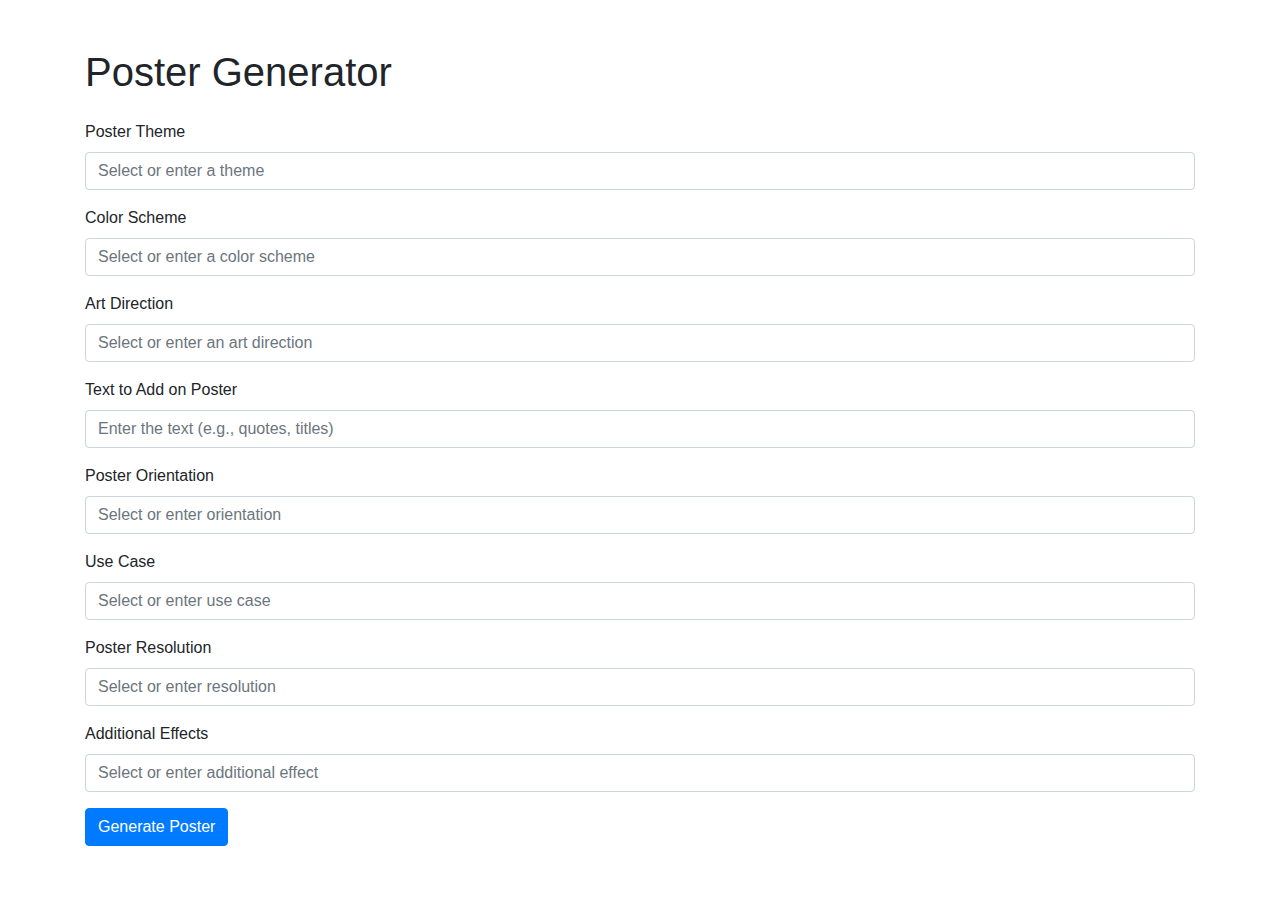
==== templates/index.html @ c8e1741f "configured flask app" ====
<!DOCTYPE html>
<html lang="en">
<head>
    <meta charset="UTF-8">
    <meta name="viewport" content="width=device-width, initial-scale=1.0">
    <title>Poster Generator</title>
    <link rel="stylesheet" href="https://stackpath.bootstrapcdn.com/bootstrap/4.5.2/css/bootstrap.min.css">
    <link rel="stylesheet" href="{{ url_for('static', filename='styles.css') }}">
</head>
<body>
    <div class="container">
        <h1 class="mt-5">Poster Generator</h1>
        <form method="POST" class="mt-4">
            <div class="mb-3">
                <label for="poster_theme" class="form-label">Poster Theme</label>
                <input list="poster_themes" class="form-control" id="poster_theme" name="poster_theme" placeholder="Select or enter a theme">
                <datalist id="poster_themes">
                    <option value="Futuristic city skyline at sunset">
                    <option value="Minimalistic nature landscape with mountains">
                    <option value="Motivational poster with a mountain climber">
                    <option value="Retro 80s neon city with flying cars">
                    <option value="Abstract art featuring geometric shapes and colors">
                    <option value="Fantasy world with dragons and castles">
                </datalist>
            </div>
    
            <!-- Repeat for all other fields -->
            <!-- Color Scheme -->
            <div class="mb-3">
                <label for="color_scheme" class="form-label">Color Scheme</label>
                <input list="color_schemes" class="form-control" id="color_scheme" name="color_scheme" placeholder="Select or enter a color scheme">
                <datalist id="color_schemes">
                    <option value="Vibrant and colorful">
                    <option value="Monochrome">
                    <option value="Pastel tones">
                    <option value="Earthy tones">
                    <option value="Cool tones">
                    <option value="Warm tones">
                </datalist>
            </div>
    
            <!-- Art Direction -->
            <div class="mb-3">
                <label for="art_direction" class="form-label">Art Direction</label>
                <input list="art_directions" class="form-control" id="art_direction" name="art_direction" placeholder="Select or enter an art direction">
                <datalist id="art_directions">
                    <option value="Watercolor painting">
                    <option value="Cyberpunk digital art">
                    <option value="Vintage poster with grainy texture">
                    <option value="Modern minimalism with clean lines">
                    <option value="Collage style with mixed media">
                    <option value="Pop art with bold colors and outlines">
                </datalist>
            </div>
    
            <!-- Text to Add on Poster -->
            <div class="mb-3">
                <label for="poster_text" class="form-label">Text to Add on Poster</label>
                <input type="text" class="form-control" id="poster_text" name="poster_text" placeholder="Enter the text (e.g., quotes, titles)" required>
            </div>
    
            <!-- Poster Orientation -->
            <div class="mb-3">
                <label for="poster_orientation" class="form-label">Poster Orientation</label>
                <input list="poster_orientations" class="form-control" id="poster_orientation" name="poster_orientation" placeholder="Select or enter orientation">
                <datalist id="poster_orientations">
                    <option value="Portrait">
                    <option value="Landscape">
                    <option value="Square">
                </datalist>
            </div>
    
            <!-- Use Case -->
            <div class="mb-3">
                <label for="use_case" class="form-label">Use Case</label>
                <input list="use_cases" class="form-control" id="use_case" name="use_case" placeholder="Select or enter use case">
                <datalist id="use_cases">
                    <option value="Celebratory">
                    <option value="Professional">
                    <option value="Artistic">
                    <option value="Educational">
                    <option value="Motivational">
                    <option value="Festive">
                </datalist>
            </div>
    
            <!-- Poster Resolution -->
            <div class="mb-3">
                <label for="poster_resolution" class="form-label">Poster Resolution</label>
                <input list="poster_resolutions" class="form-control" id="poster_resolution" name="poster_resolution" placeholder="Select or enter resolution">
                <datalist id="poster_resolutions">
                    <option value="72 DPI (for web use)">
                    <option value="150 DPI (standard print)">
                    <option value="300 DPI (high-quality print)">
                    <option value="600 DPI (professional print)">
                </datalist>
            </div>
    
            <!-- Additional Effects -->
            <div class="mb-3">
                <label for="additional_effect" class="form-label">Additional Effects</label>
                <input list="additional_effects" class="form-control" id="additional_effect" name="additional_effect" placeholder="Select or enter additional effect">
                <datalist id="additional_effects">
                    <option value="Vintage filter">
                    <option value="Black and white effect">
                    <option value="Texture overlay">
                    <option value="Gaussian blur">
                    <option value="Vignette effect">
                    <option value="Light leaks or lens flare">
                </datalist>
            </div>
    
            <button type="submit" class="btn btn-primary">Generate Poster</button>
        </form>
    </div>
</body>
</html>
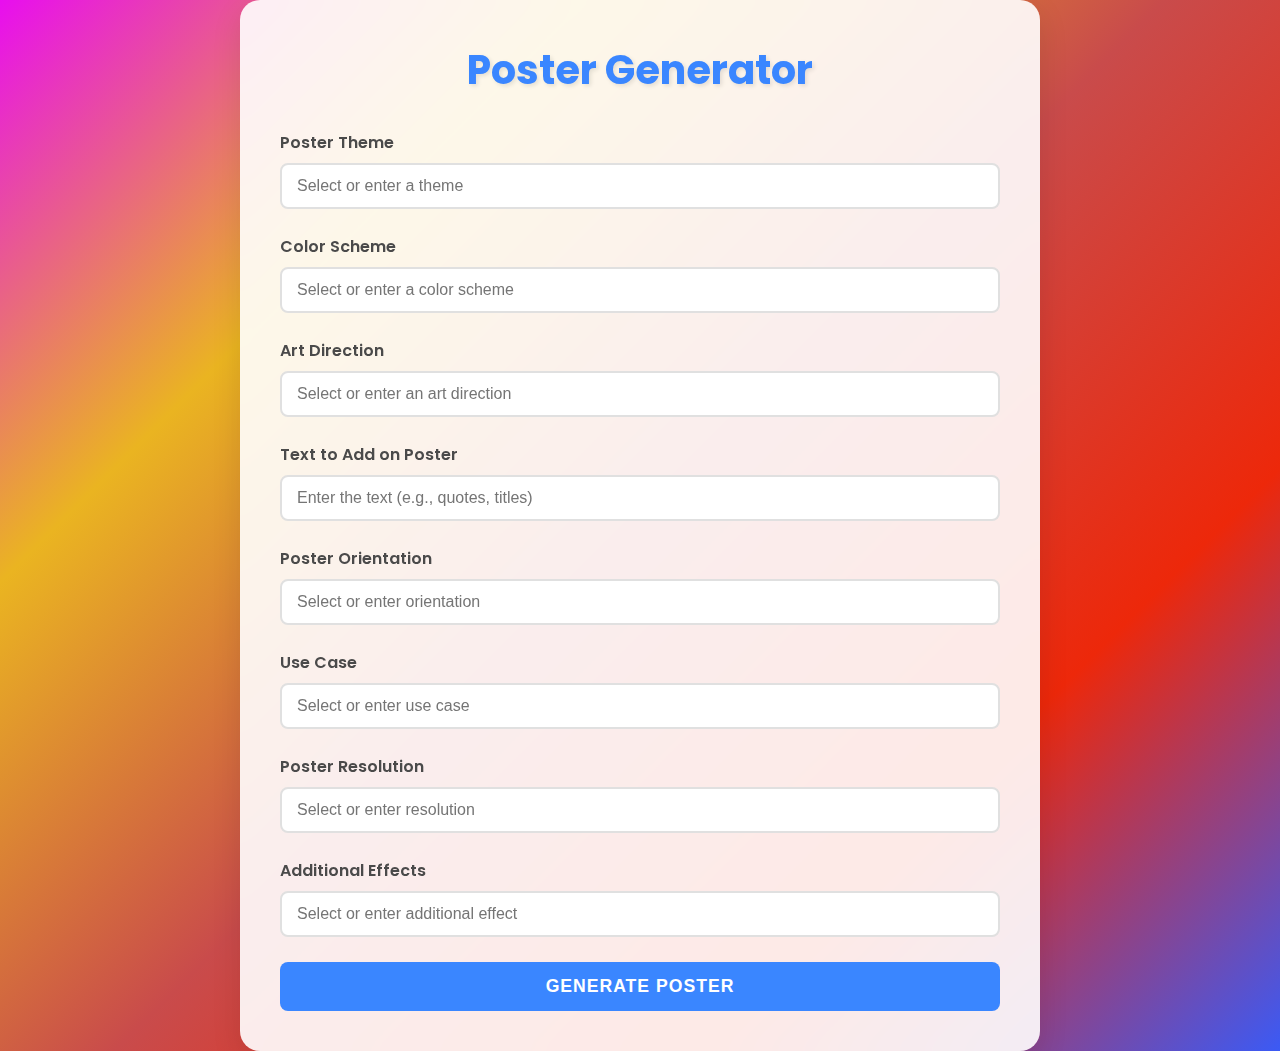
==== commit 64abf08f: "added styling" ====
--- a/templates/index.html
+++ b/templates/index.html
@@ -4,16 +4,114 @@
     <meta charset="UTF-8">
     <meta name="viewport" content="width=device-width, initial-scale=1.0">
     <title>Poster Generator</title>
-    <link rel="stylesheet" href="https://stackpath.bootstrapcdn.com/bootstrap/4.5.2/css/bootstrap.min.css">
-    <link rel="stylesheet" href="{{ url_for('static', filename='styles.css') }}">
+    <link href="https://fonts.googleapis.com/css2?family=Poppins:wght@300;400;600&display=swap" rel="stylesheet">
+    <style>
+        * {
+            margin: 0;
+            padding: 0;
+            box-sizing: border-box;
+        }
+
+        body {
+           font-family: 'Poppins', sans-serif;
+           background: linear-gradient(135deg, #e80eef, #eab421, #c94b4b, #ed280a, #3b5af5);
+           background-size: cover;
+           color: #333;
+           min-height: 100vh;
+           display: flex;
+           justify-content: center;
+           align-items: center;
+        }
+        
+        .container {
+            max-width: 800px;
+            width: 90%;
+            background-color: rgba(255, 255, 255, 0.9);
+            border-radius: 20px;
+            box-shadow: 0 10px 30px rgba(0, 0, 0, 0.1);
+            padding: 40px;
+            backdrop-filter: blur(10px);
+        }
+
+        h1 {
+            text-align: center;
+            margin-bottom: 30px;
+            font-size: 2.5rem;
+            color: #3a86ff;
+            text-shadow: 2px 2px 4px rgba(0, 0, 0, 0.1);
+        }
+
+        .form-group {
+            margin-bottom: 25px;
+        }
+
+        label {
+            font-weight: 600;
+            margin-bottom: 8px;
+            display: block;
+            color: #4a4a4a;
+        }
+
+        input[type="text"],
+        input[list] {
+            width: 100%;
+            padding: 12px 15px;
+            border: 2px solid #e0e0e0;
+            border-radius: 8px;
+            font-size: 1rem;
+            transition: all 0.3s ease;
+        }
+
+        input[type="text"]:focus,
+        input[list]:focus {
+            border-color: #3a86ff;
+            box-shadow: 0 0 0 3px rgba(58, 134, 255, 0.2);
+            outline: none;
+        }
+
+        button {
+            width: 100%;
+            padding: 14px;
+            background-color: #3a86ff;
+            color: white;
+            border: none;
+            border-radius: 8px;
+            font-size: 1.1rem;
+            font-weight: 600;
+            cursor: pointer;
+            transition: all 0.3s ease;
+            text-transform: uppercase;
+            letter-spacing: 1px;
+        }
+
+        button:hover {
+            background-color: #2a75e6;
+            transform: translateY(-2px);
+            box-shadow: 0 4px 10px rgba(58, 134, 255, 0.3);
+        }
+
+        @media (max-width: 600px) {
+            .container {
+                padding: 20px;
+            }
+
+            h1 {
+                font-size: 2rem;
+            }
+
+            button {
+                font-size: 1rem;
+            }
+        }
+    </style>
 </head>
 <body>
     <div class="container">
-        <h1 class="mt-5">Poster Generator</h1>
-        <form method="POST" class="mt-4">
-            <div class="mb-3">
-                <label for="poster_theme" class="form-label">Poster Theme</label>
-                <input list="poster_themes" class="form-control" id="poster_theme" name="poster_theme" placeholder="Select or enter a theme">
+        <h1>Poster Generator</h1>
+        <form method="POST">
+            <div class="form-group">
+                <label for="poster_theme">Poster Theme</label>
+                <input list="poster_themes" id="poster_theme" name="poster_theme" placeholder="Select or enter a theme">
                 <datalist id="poster_themes">
                     <option value="Futuristic city skyline at sunset">
                     <option value="Minimalistic nature landscape with mountains">
@@ -23,12 +121,10 @@
                     <option value="Fantasy world with dragons and castles">
                 </datalist>
             </div>
-    
-            <!-- Repeat for all other fields -->
-            <!-- Color Scheme -->
-            <div class="mb-3">
-                <label for="color_scheme" class="form-label">Color Scheme</label>
-                <input list="color_schemes" class="form-control" id="color_scheme" name="color_scheme" placeholder="Select or enter a color scheme">
+
+            <div class="form-group">
+                <label for="color_scheme">Color Scheme</label>
+                <input list="color_schemes" id="color_scheme" name="color_scheme" placeholder="Select or enter a color scheme">
                 <datalist id="color_schemes">
                     <option value="Vibrant and colorful">
                     <option value="Monochrome">
@@ -38,11 +134,10 @@
                     <option value="Warm tones">
                 </datalist>
             </div>
-    
-            <!-- Art Direction -->
-            <div class="mb-3">
-                <label for="art_direction" class="form-label">Art Direction</label>
-                <input list="art_directions" class="form-control" id="art_direction" name="art_direction" placeholder="Select or enter an art direction">
+
+            <div class="form-group">
+                <label for="art_direction">Art Direction</label>
+                <input list="art_directions" id="art_direction" name="art_direction" placeholder="Select or enter an art direction">
                 <datalist id="art_directions">
                     <option value="Watercolor painting">
                     <option value="Cyberpunk digital art">
@@ -52,28 +147,25 @@
                     <option value="Pop art with bold colors and outlines">
                 </datalist>
             </div>
-    
-            <!-- Text to Add on Poster -->
-            <div class="mb-3">
-                <label for="poster_text" class="form-label">Text to Add on Poster</label>
-                <input type="text" class="form-control" id="poster_text" name="poster_text" placeholder="Enter the text (e.g., quotes, titles)" required>
-            </div>
-    
-            <!-- Poster Orientation -->
-            <div class="mb-3">
-                <label for="poster_orientation" class="form-label">Poster Orientation</label>
-                <input list="poster_orientations" class="form-control" id="poster_orientation" name="poster_orientation" placeholder="Select or enter orientation">
+
+            <div class="form-group">
+                <label for="poster_text">Text to Add on Poster</label>
+                <input type="text" id="poster_text" name="poster_text" placeholder="Enter the text (e.g., quotes, titles)" required>
+            </div>
+
+            <div class="form-group">
+                <label for="poster_orientation">Poster Orientation</label>
+                <input list="poster_orientations" id="poster_orientation" name="poster_orientation" placeholder="Select or enter orientation">
                 <datalist id="poster_orientations">
                     <option value="Portrait">
                     <option value="Landscape">
                     <option value="Square">
                 </datalist>
             </div>
-    
-            <!-- Use Case -->
-            <div class="mb-3">
-                <label for="use_case" class="form-label">Use Case</label>
-                <input list="use_cases" class="form-control" id="use_case" name="use_case" placeholder="Select or enter use case">
+
+            <div class="form-group">
+                <label for="use_case">Use Case</label>
+                <input list="use_cases" id="use_case" name="use_case" placeholder="Select or enter use case">
                 <datalist id="use_cases">
                     <option value="Celebratory">
                     <option value="Professional">
@@ -83,11 +175,10 @@
                     <option value="Festive">
                 </datalist>
             </div>
-    
-            <!-- Poster Resolution -->
-            <div class="mb-3">
-                <label for="poster_resolution" class="form-label">Poster Resolution</label>
-                <input list="poster_resolutions" class="form-control" id="poster_resolution" name="poster_resolution" placeholder="Select or enter resolution">
+
+            <div class="form-group">
+                <label for="poster_resolution">Poster Resolution</label>
+                <input list="poster_resolutions" id="poster_resolution" name="poster_resolution" placeholder="Select or enter resolution">
                 <datalist id="poster_resolutions">
                     <option value="72 DPI (for web use)">
                     <option value="150 DPI (standard print)">
@@ -95,11 +186,10 @@
                     <option value="600 DPI (professional print)">
                 </datalist>
             </div>
-    
-            <!-- Additional Effects -->
-            <div class="mb-3">
-                <label for="additional_effect" class="form-label">Additional Effects</label>
-                <input list="additional_effects" class="form-control" id="additional_effect" name="additional_effect" placeholder="Select or enter additional effect">
+
+            <div class="form-group">
+                <label for="additional_effect">Additional Effects</label>
+                <input list="additional_effects" id="additional_effect" name="additional_effect" placeholder="Select or enter additional effect">
                 <datalist id="additional_effects">
                     <option value="Vintage filter">
                     <option value="Black and white effect">
@@ -109,9 +199,9 @@
                     <option value="Light leaks or lens flare">
                 </datalist>
             </div>
-    
-            <button type="submit" class="btn btn-primary">Generate Poster</button>
+
+            <button type="submit">Generate Poster</button>
         </form>
     </div>
 </body>
-</html>
+</html>